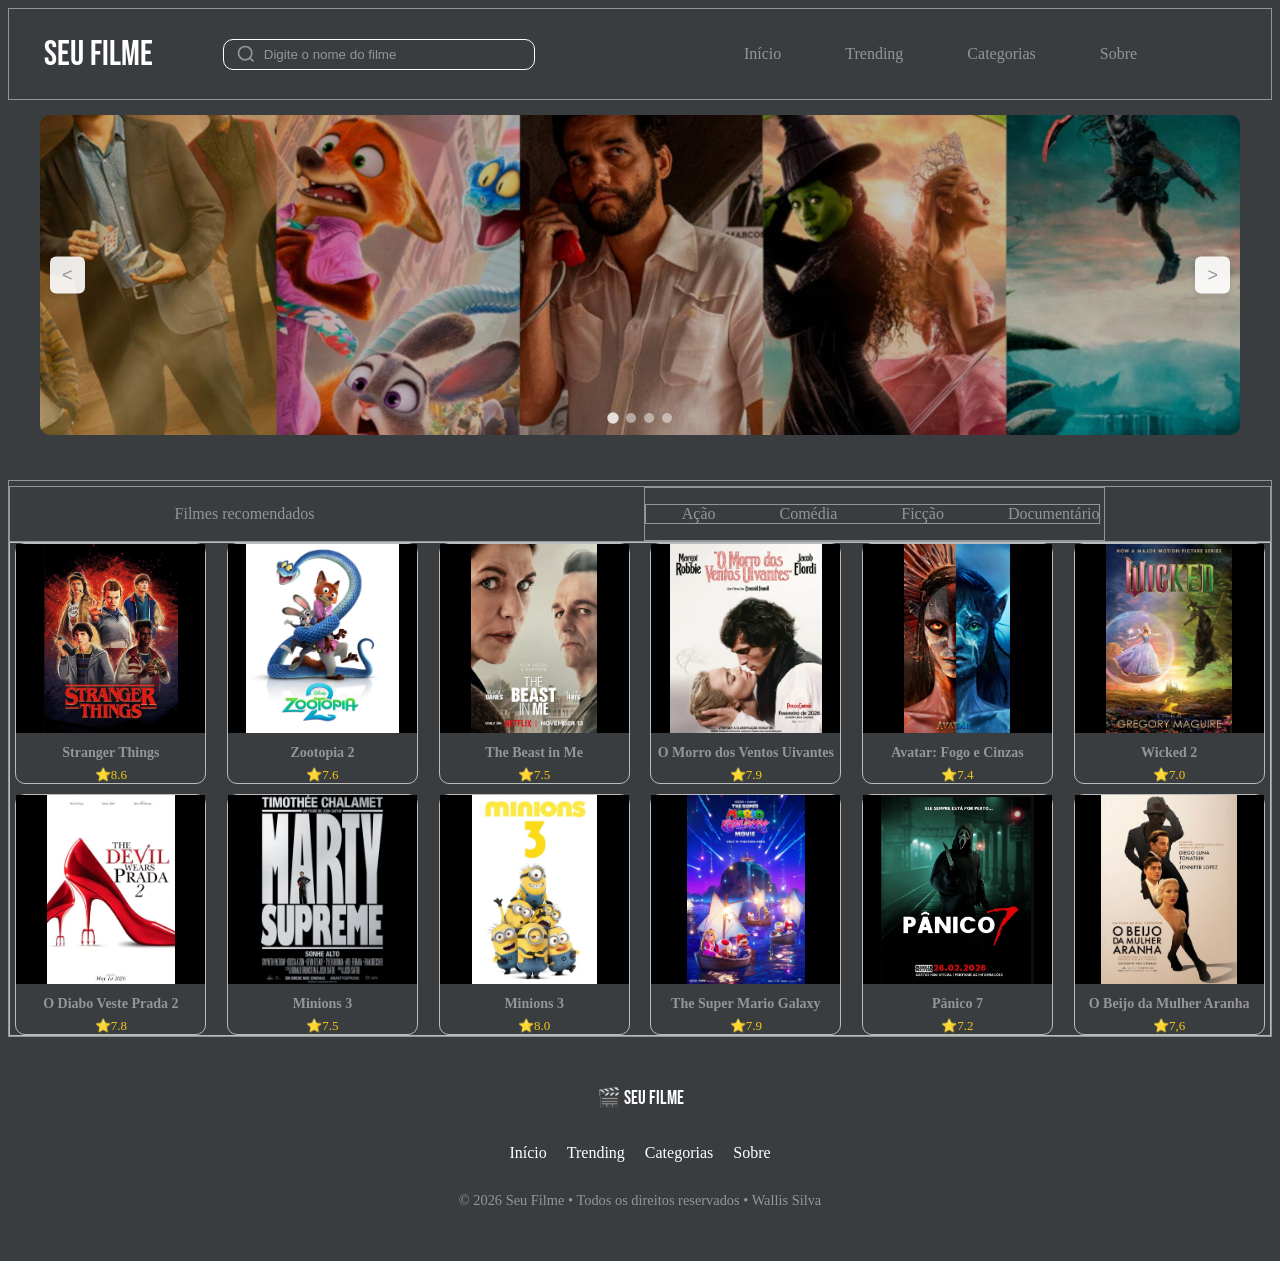
==== index.html @ 4e1192ab "logo" ====
<!DOCTYPE html>
<html lang="pt-br">
<head>
    <meta charset="UTF-8">
    <meta name="viewport" content="width=device-width, initial-scale=1.0">
    <title>Seu Filme</title>

    <link rel="preconnect" href="https://fonts.googleapis.com">
    <link rel="preconnect" href="https://fonts.gstatic.com" crossorigin>
    <link href="https://fonts.googleapis.com/css2?family=Bebas+Neue&display=swap" rel="stylesheet">

    <link rel="stylesheet" href="./css/style.css">
   
</head>
<body>

   <header>

        <div class="logo">
            Seu Filme
        </div>

        <div class="nav-busca">
            
            <svg class="icon-lupa">
                <use href="svg/icons.svg#icon-lupa"></use>
            </svg>
            
            <input type="text" placeholder="Digite o nome do filme" class="input-header">
        </div>

        <nav class="nav-desktop">
            <ul>
               <li><a href="index.html">Início</a></li>
                <li><a href="#">Trending</a></li>
                <li><a href="#">Categorias</a></li>
                <li><a href="#">Sobre</a></li>
            </ul>
        </nav>

        <!-- Menu mobile -->
        <div class="menu-overlay"></div>

        <nav class="menu-mobile">
            <ul>
                <li><a href="index.html">Início</a></li>
                <li><a href="#">Trending</a></li>
                <li><a href="#">Categorias</a></li>
                <li><a href="#">Sobre</a></li>
            </ul>
         </nav>

        <button class="menu-hamb">☰</button>

   </header>

   <section class="sec-carousel">    
        <div class="carousel">
            <div class="slides">
                <div class="slide"><img src="./imagens/diversos.jpg" alt="Slide 1"></div>
                <div class="slide"><img src="./imagens/diversos2.jpg" alt="Slide 2"></div>
                <div class="slide"><img src="./imagens/diversos3.jpg" alt="Slide 3"></div>
                <div class="slide"><img src="./imagens/diversos4.jpg" alt="Slide 4"></div>
            </div>

            <button id="prev" class="ctrl"><</button>
            <button id="next" class="ctrl">></button>
            <div class="dots" aria-hidden="true"></div>
        </div>
   </section>

   <main>

        <div class="fil-rec"> 

            <div class="fil-tit"> <li data-cat="recomendados">Filmes recomendados</li> </div>

            <div class="fil-list">
                <nav>
                    <ul class="lista-categorias">
                        <li data-cat="acao">Ação</li>
                        <li data-cat="comedia">Comédia</li>
                        <li data-cat="ficcao">Ficção</li>
                        <li data-cat="documentario">Documentário</li>
                    </ul>
                </nav>
                
            </div>

        </div>

        <section class="filmes">

            <div class="rec">
                <img>
                <div class="info">
                    <h3 class="titulo"></h3>
                    <span class="nota"></span>
                </div>
            </div>

            <div class="rec">
                <img>
                <div class="info">
                    <h3 class="titulo"></h3>
                    <span class="nota"></span>
                </div>
            </div>

            <div class="rec">
                <img>
                <div class="info">
                    <h3 class="titulo"></h3>
                    <span class="nota"></span>
                </div>
            </div>

            <div class="rec">
                <img>
                <div class="info">
                    <h3 class="titulo"></h3>
                    <span class="nota"></span>
                </div>
            </div>

            <div class="rec">
                <img>
                <div class="info">
                    <h3 class="titulo"></h3>
                    <span class="nota"></span>
                </div>
            </div>

            <div class="rec">
                <img>
                <div class="info">
                    <h3 class="titulo"></h3>
                    <span class="nota"></span>
                </div>
            </div>
            
             <div class="rec">
                <img>
                <div class="info">
                    <h3 class="titulo"></h3>
                    <span class="nota"></span>
                </div>
            </div>

            <div class="rec">
                <img>
                <div class="info">
                    <h3 class="titulo"></h3>
                    <span class="nota"></span>
                </div>
            </div>

            <div class="rec">
                <img>
                <div class="info">
                    <h3 class="titulo"></h3>
                    <span class="nota"></span>
                </div>
            </div>

            <div class="rec">
                <img>
                <div class="info">
                    <h3 class="titulo"></h3>
                    <span class="nota"></span>
                </div>
            </div>

            <div class="rec">
                <img>
                <div class="info">
                    <h3 class="titulo"></h3>
                    <span class="nota"></span>
                </div>
            </div>

            <div class="rec">
                <img>
                <div class="info">
                    <h3 class="titulo"></h3>
                    <span class="nota"></span>
                </div>
            </div>  

        </section>
     
   </main>

   <footer>

    <div class="footer-container">
        <p class="footer-logo"> 🎬 Seu Filme </p>

        <nav class="footer-nav">
            <a href="#">Início</a>
            <a href="#">Trending</a>
            <a href="#">Categorias</a>
            <a href="#">Sobre</a>
        </nav>

        <p class="footer-copy">
            © 2026 Seu Filme • Todos os direitos reservados • Wallis Silva
        </p>
    </div>
    
   </footer>

    <script src="js/script.js"></script>
    <script src="js/carrosel.js"></script>
    
</body>
</html>
---- css/style.css ----
@import url("variaveis.css");

@import url("layout.css");

@import url("carosel.css");

@import url("categorias.css");
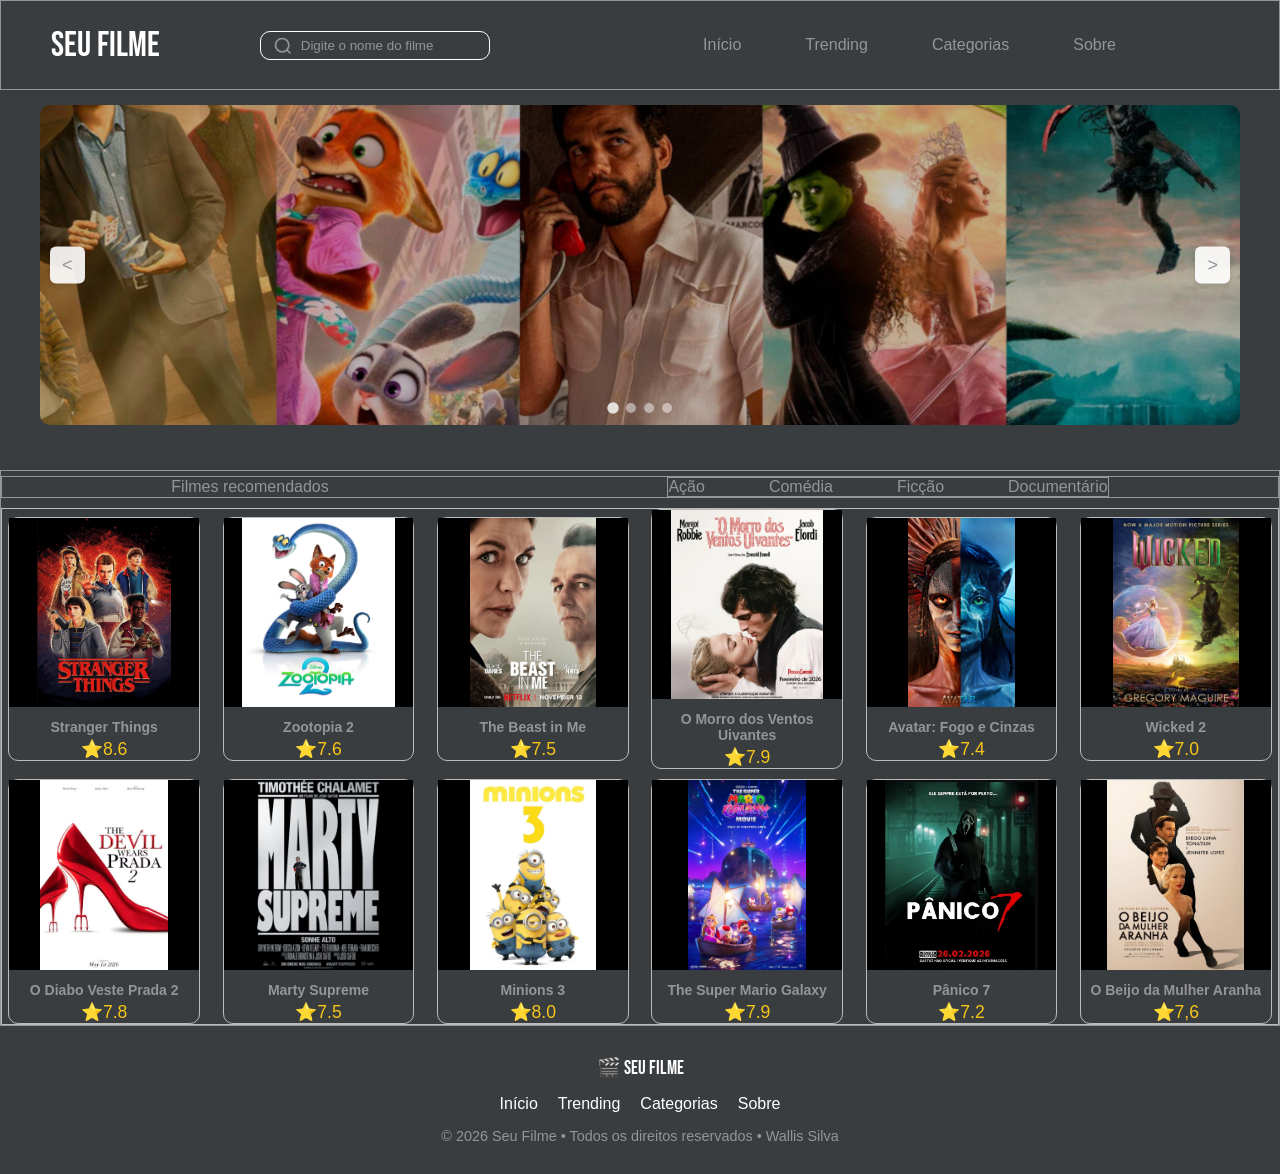
==== commit 2efcd9ef: "organizacao do codigo" ====
--- a/index.html
+++ b/index.html
@@ -29,28 +29,29 @@
             <input type="text" placeholder="Digite o nome do filme" class="input-header">
         </div>
 
+        <!-- Menu desktop -->
         <nav class="nav-desktop">
             <ul>
-               <li><a href="index.html">Início</a></li>
-                <li><a href="#">Trending</a></li>
-                <li><a href="#">Categorias</a></li>
-                <li><a href="#">Sobre</a></li>
+               <li><a href="index.html"> Início </a></li>
+                <li><a href="trending.html"> Trending </a></li>
+                <li><a href="categorias.html"> Categorias </a></li>
+                <li><a href="sobre.html"> Sobre </a></li>
             </ul>
         </nav>
 
         <!-- Menu mobile -->
-        <div class="menu-overlay"></div>
-
         <nav class="menu-mobile">
             <ul>
-                <li><a href="index.html">Início</a></li>
-                <li><a href="#">Trending</a></li>
-                <li><a href="#">Categorias</a></li>
-                <li><a href="#">Sobre</a></li>
+                <li><a href="index.html"> Início </a></li>
+                <li><a href="trending.html"> Trending </a></li>
+                <li><a href="categorias.html"> Categorias </a></li>
+                <li><a href="sobre.html"> Sobre </a></li>
             </ul>
          </nav>
 
-        <button class="menu-hamb">☰</button>
+        <button class="menu-hamb"> ☰ </button>
+
+        <div class="menu-overlay"></div> <!-- Criar sobreposição quando o menu for acionado -->
 
    </header>
 
@@ -63,25 +64,28 @@
                 <div class="slide"><img src="./imagens/diversos4.jpg" alt="Slide 4"></div>
             </div>
 
-            <button id="prev" class="ctrl"><</button>
-            <button id="next" class="ctrl">></button>
+            <button id="prev" class="ctrl"> < </button>
+            <button id="next" class="ctrl"> > </button>
             <div class="dots" aria-hidden="true"></div>
         </div>
    </section>
 
-   <main>
+    <main class="categorias">
 
         <div class="fil-rec"> 
 
-            <div class="fil-tit"> <li data-cat="recomendados">Filmes recomendados</li> </div>
+            <div class="fil-tit">
+                <li data-cat="recomendados"> Filmes recomendados </li>
+            </div>
 
             <div class="fil-list">
+                
                 <nav>
                     <ul class="lista-categorias">
-                        <li data-cat="acao">Ação</li>
-                        <li data-cat="comedia">Comédia</li>
-                        <li data-cat="ficcao">Ficção</li>
-                        <li data-cat="documentario">Documentário</li>
+                        <li data-cat="acao"> Ação </li>
+                        <li data-cat="comedia"> Comédia </li>
+                        <li data-cat="ficcao"> Ficção </li>
+                        <li data-cat="documentario"> Documentário </li>
                     </ul>
                 </nav>
                 
@@ -93,22 +97,22 @@
 
             <div class="rec">
                 <img>
-                <div class="info">
-                    <h3 class="titulo"></h3>
-                    <span class="nota"></span>
-                </div>
-            </div>
-
-            <div class="rec">
-                <img>
-                <div class="info">
-                    <h3 class="titulo"></h3>
-                    <span class="nota"></span>
-                </div>
-            </div>
-
-            <div class="rec">
-                <img>
+                    <div class="info">
+                        <h3 class="titulo"></h3>
+                        <span class="nota"></span>
+                    </div>
+            </div>
+
+            <div class="rec">
+                <img>
+                <div class="info">
+                    <h3 class="titulo"></h3>
+                    <span class="nota"></span>
+                </div>
+            </div>
+
+            <div class="rec">
+                <img alt="fsdfsdfdsfd">
                 <div class="info">
                     <h3 class="titulo"></h3>
                     <span class="nota"></span>
@@ -194,11 +198,11 @@
    <footer>
 
     <div class="footer-container">
-        <p class="footer-logo"> 🎬 Seu Filme </p>
+        <div class="footer-logo"> 🎬 Seu Filme </div>
 
         <nav class="footer-nav">
-            <a href="#">Início</a>
-            <a href="#">Trending</a>
+            <a href="index.html">Início</a>
+            <a href="trending.html">Trending</a>
             <a href="#">Categorias</a>
             <a href="#">Sobre</a>
         </nav>
--- a/css/style.css
+++ b/css/style.css
@@ -2,6 +2,11 @@
 
 @import url("layout.css");
 
+@import url("mobile.css");
+
 @import url("carosel.css");
 
-@import url("categorias.css");+@import url("filmes.css");
+
+@import url("trending.css");
+
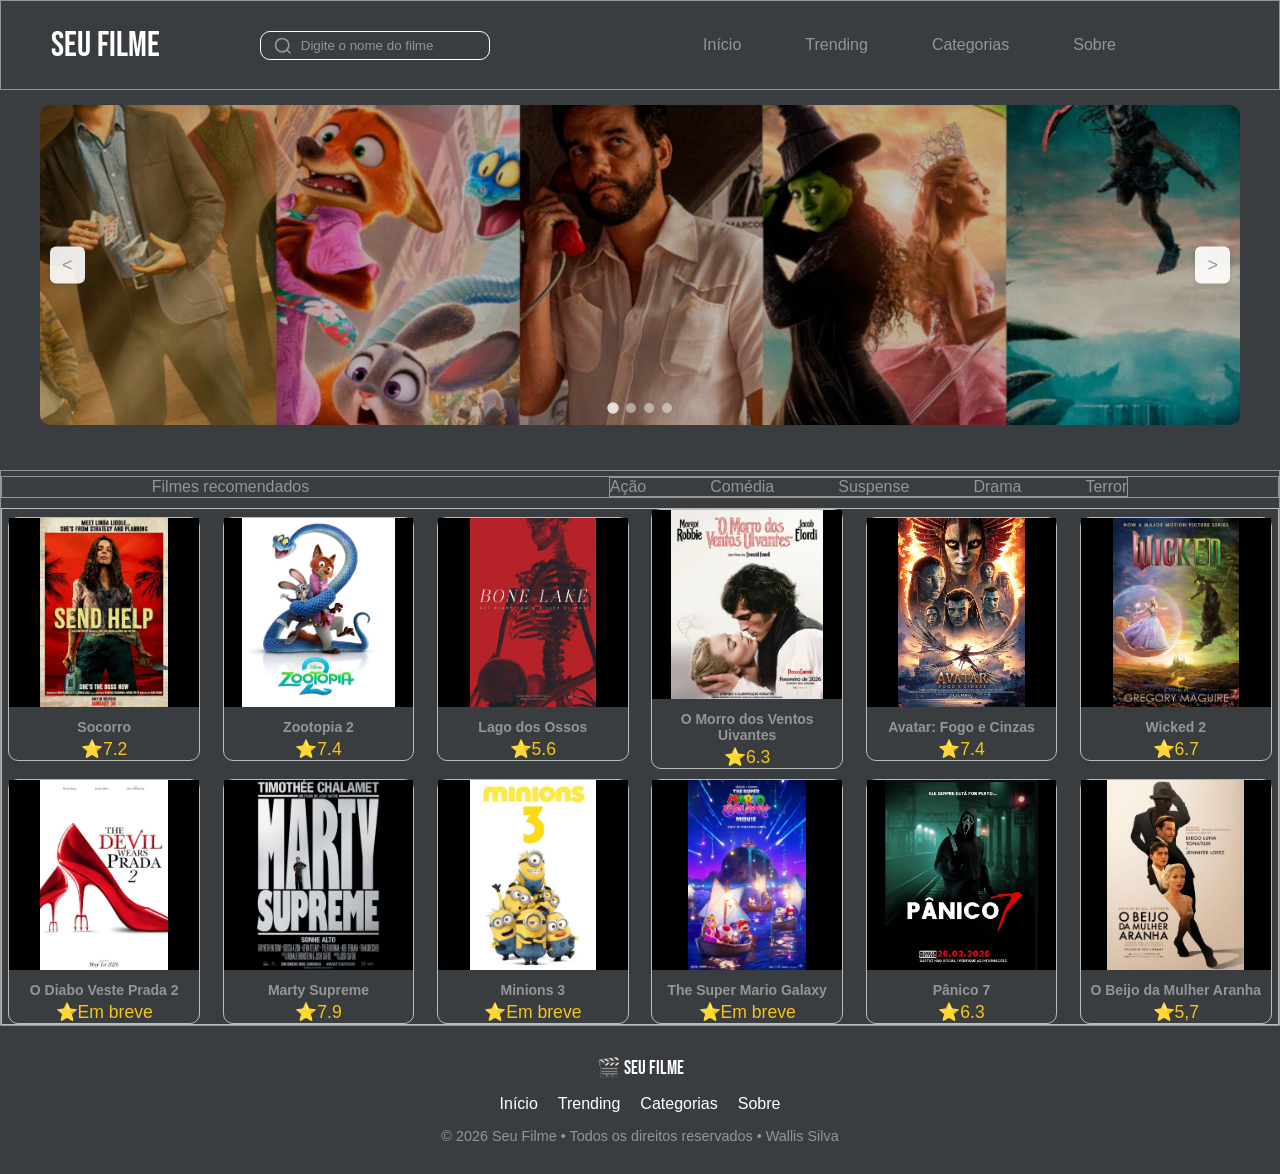
==== commit 5a84f2ec: "atualização de array de filmes com capas" ====
--- a/index.html
+++ b/index.html
@@ -84,8 +84,9 @@
                     <ul class="lista-categorias">
                         <li data-cat="acao"> Ação </li>
                         <li data-cat="comedia"> Comédia </li>
-                        <li data-cat="ficcao"> Ficção </li>
-                        <li data-cat="documentario"> Documentário </li>
+                        <li data-cat="suspense"> Suspense </li>
+                        <li data-cat="drama"> Drama </li>
+                        <li data-cat="terror"> Terror </li>
                     </ul>
                 </nav>
                 
@@ -203,8 +204,8 @@
         <nav class="footer-nav">
             <a href="index.html">Início</a>
             <a href="trending.html">Trending</a>
-            <a href="#">Categorias</a>
-            <a href="#">Sobre</a>
+            <a href="categorias.html">Categorias</a>
+            <a href="sobre.html">Sobre</a>
         </nav>
 
         <p class="footer-copy">
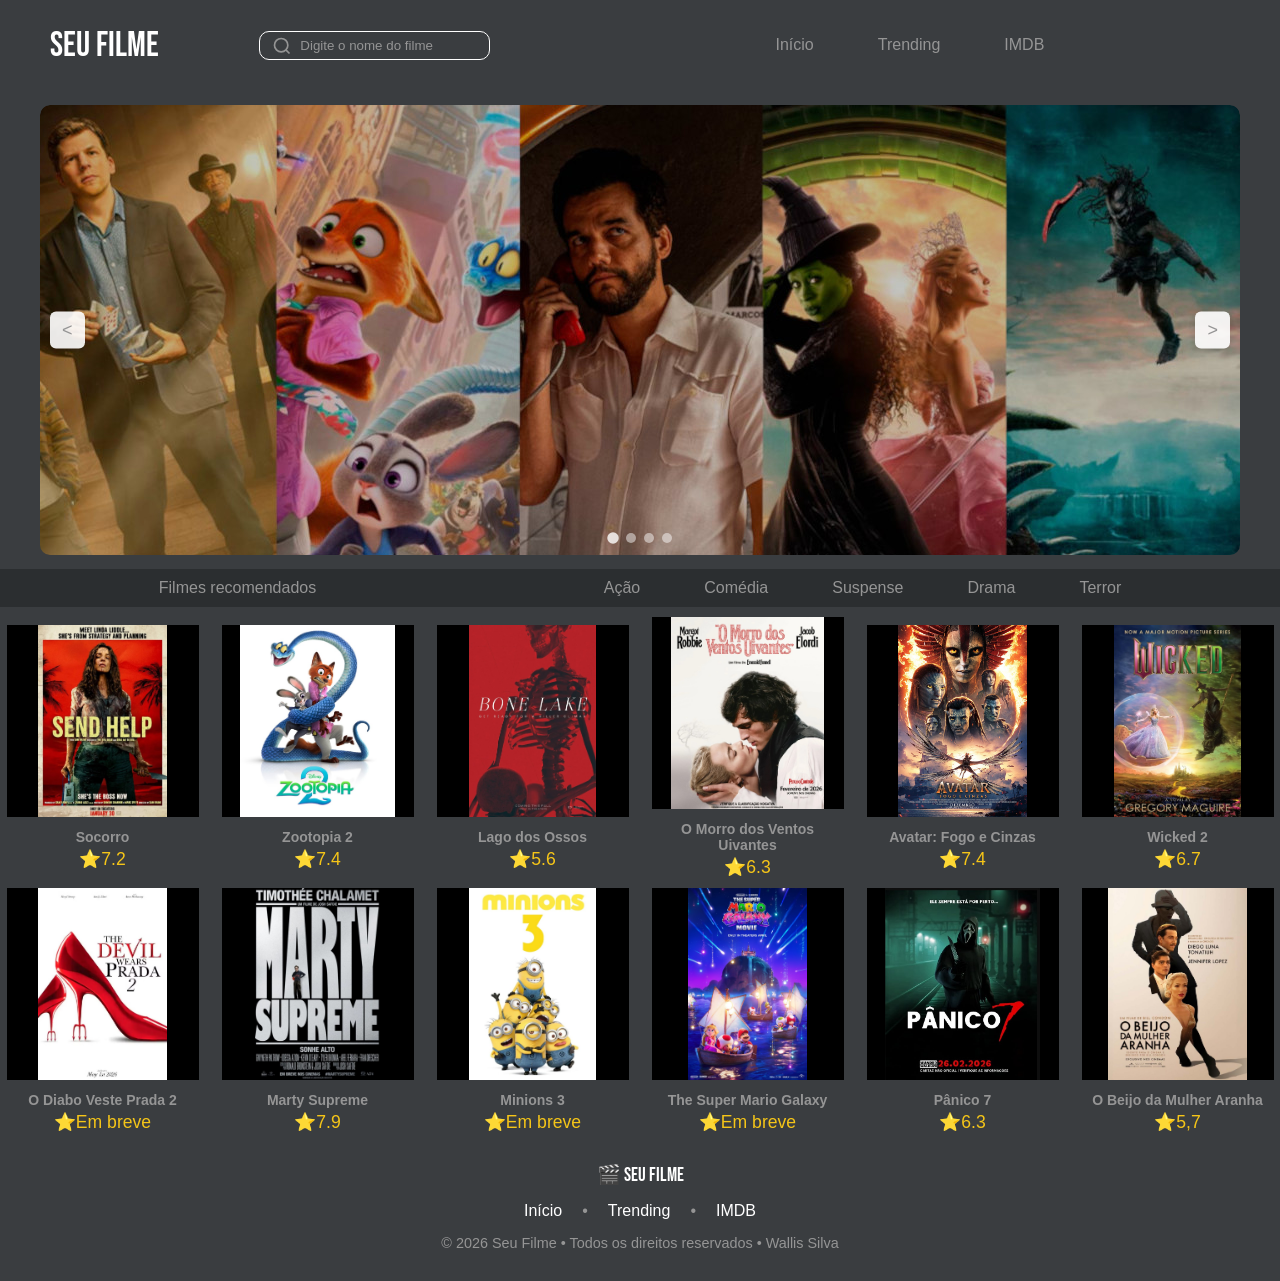
==== commit 4d7335e0: "ajustes no layout e mobile" ====
--- a/index.html
+++ b/index.html
@@ -34,8 +34,8 @@
             <ul>
                <li><a href="index.html"> Início </a></li>
                 <li><a href="trending.html"> Trending </a></li>
-                <li><a href="categorias.html"> Categorias </a></li>
-                <li><a href="sobre.html"> Sobre </a></li>
+                <li><a href="https://www.imdb.com/pt/"> IMDB </a></li>
+                <!-- <li><a href="sobre.html"> Sobre </a></li> -->
             </ul>
         </nav>
 
@@ -44,8 +44,8 @@
             <ul>
                 <li><a href="index.html"> Início </a></li>
                 <li><a href="trending.html"> Trending </a></li>
-                <li><a href="categorias.html"> Categorias </a></li>
-                <li><a href="sobre.html"> Sobre </a></li>
+                <li><a href="https://www.imdb.com/pt/"> IMDB </a></li>
+                <!-- <li><a href="sobre.html"> Sobre </a></li> -->
             </ul>
          </nav>
 
@@ -82,6 +82,7 @@
                 
                 <nav>
                     <ul class="lista-categorias">
+                        <li data-cat="recomendados" class="recomendadosMobile"> Filmes recomendados </li>
                         <li data-cat="acao"> Ação </li>
                         <li data-cat="comedia"> Comédia </li>
                         <li data-cat="suspense"> Suspense </li>
@@ -203,9 +204,11 @@
 
         <nav class="footer-nav">
             <a href="index.html">Início</a>
+            •
             <a href="trending.html">Trending</a>
-            <a href="categorias.html">Categorias</a>
-            <a href="sobre.html">Sobre</a>
+            •
+            <a href="https://www.imdb.com/pt/">IMDB</a>
+            <!-- <a href="sobre.html">Sobre</a> -->
         </nav>
 
         <p class="footer-copy">
--- a/css/style.css
+++ b/css/style.css
@@ -1,8 +1,6 @@
 @import url("variaveis.css");
 
 @import url("layout.css");
-
-@import url("mobile.css");
 
 @import url("carosel.css");
 
@@ -10,3 +8,5 @@
 
 @import url("trending.css");
 
+@import url("mobile.css");
+
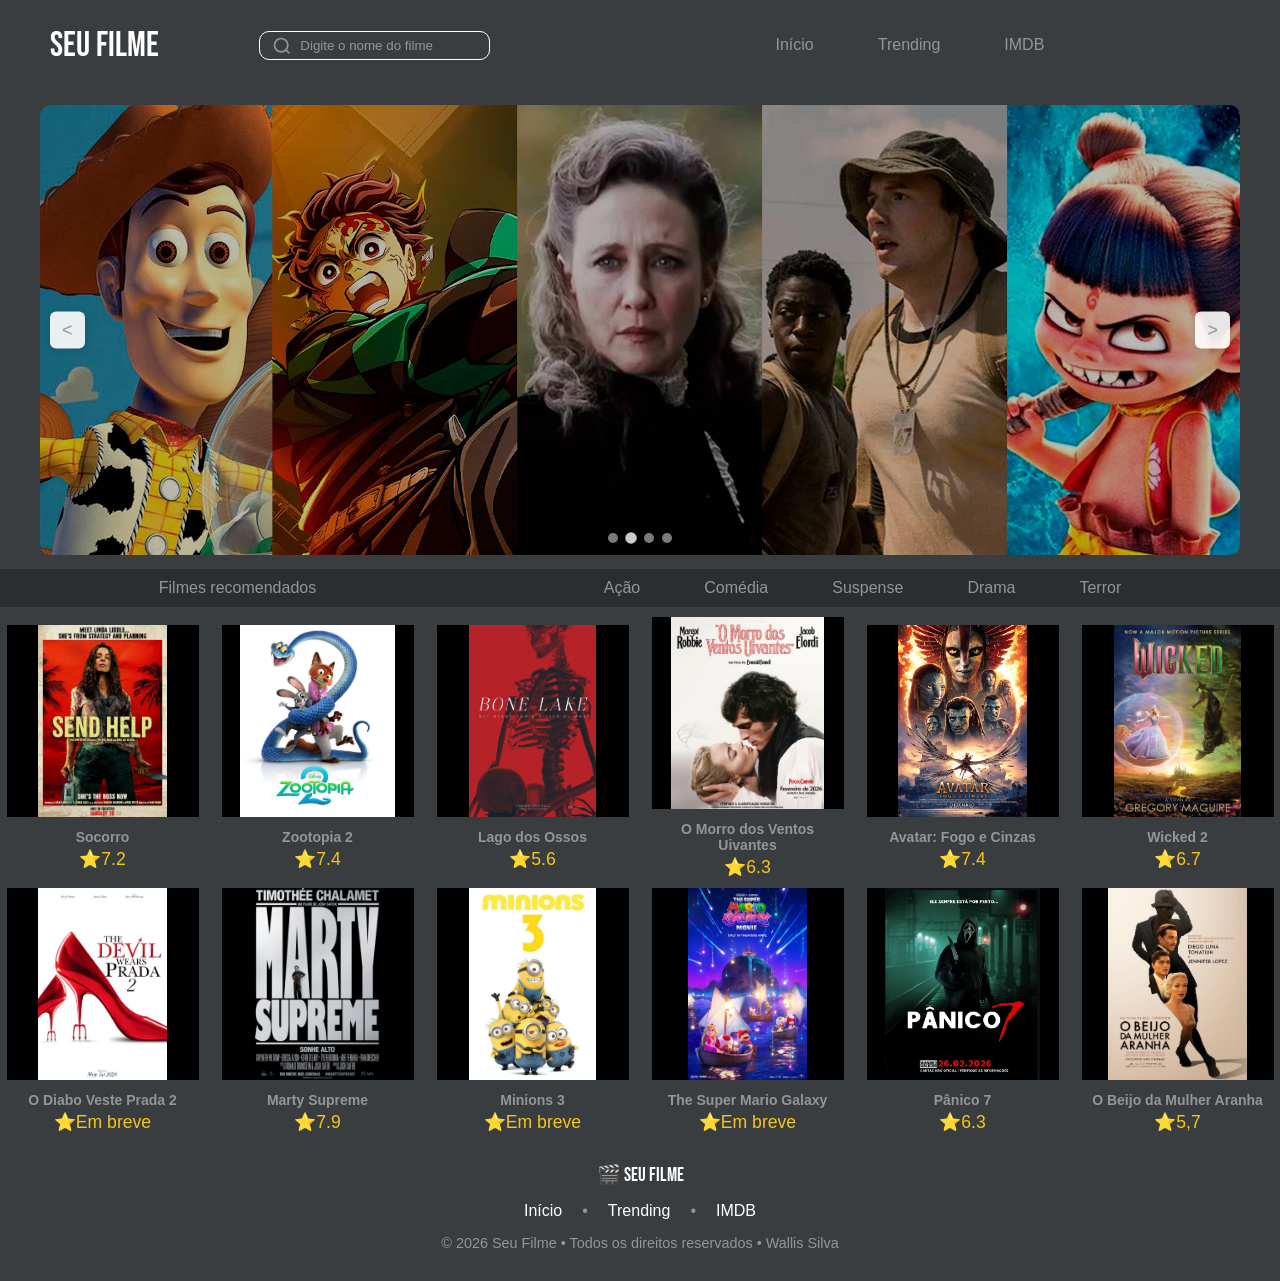
==== commit 4f0a7dd6: "Revisão do código" ====
--- a/index.html
+++ b/index.html
@@ -1,5 +1,5 @@
 <!DOCTYPE html>
-<html lang="pt-br">
+<html lang="pt-BR">
 <head>
     <meta charset="UTF-8">
     <meta name="viewport" content="width=device-width, initial-scale=1.0">
@@ -8,7 +8,6 @@
     <link rel="preconnect" href="https://fonts.googleapis.com">
     <link rel="preconnect" href="https://fonts.gstatic.com" crossorigin>
     <link href="https://fonts.googleapis.com/css2?family=Bebas+Neue&display=swap" rel="stylesheet">
-
     <link rel="stylesheet" href="./css/style.css">
    
 </head>
@@ -35,7 +34,6 @@
                <li><a href="index.html"> Início </a></li>
                 <li><a href="trending.html"> Trending </a></li>
                 <li><a href="https://www.imdb.com/pt/"> IMDB </a></li>
-                <!-- <li><a href="sobre.html"> Sobre </a></li> -->
             </ul>
         </nav>
 
@@ -45,7 +43,6 @@
                 <li><a href="index.html"> Início </a></li>
                 <li><a href="trending.html"> Trending </a></li>
                 <li><a href="https://www.imdb.com/pt/"> IMDB </a></li>
-                <!-- <li><a href="sobre.html"> Sobre </a></li> -->
             </ul>
          </nav>
 
@@ -55,7 +52,8 @@
 
    </header>
 
-   <section class="sec-carousel">    
+   <section class="sec-carousel">
+
         <div class="carousel">
             <div class="slides">
                 <div class="slide"><img src="./imagens/diversos.jpg" alt="Slide 1"></div>
@@ -68,6 +66,7 @@
             <button id="next" class="ctrl"> > </button>
             <div class="dots" aria-hidden="true"></div>
         </div>
+
    </section>
 
     <main class="categorias">
@@ -114,7 +113,7 @@
             </div>
 
             <div class="rec">
-                <img alt="fsdfsdfdsfd">
+                <img>
                 <div class="info">
                     <h3 class="titulo"></h3>
                     <span class="nota"></span>
@@ -208,7 +207,6 @@
             <a href="trending.html">Trending</a>
             •
             <a href="https://www.imdb.com/pt/">IMDB</a>
-            <!-- <a href="sobre.html">Sobre</a> -->
         </nav>
 
         <p class="footer-copy">
